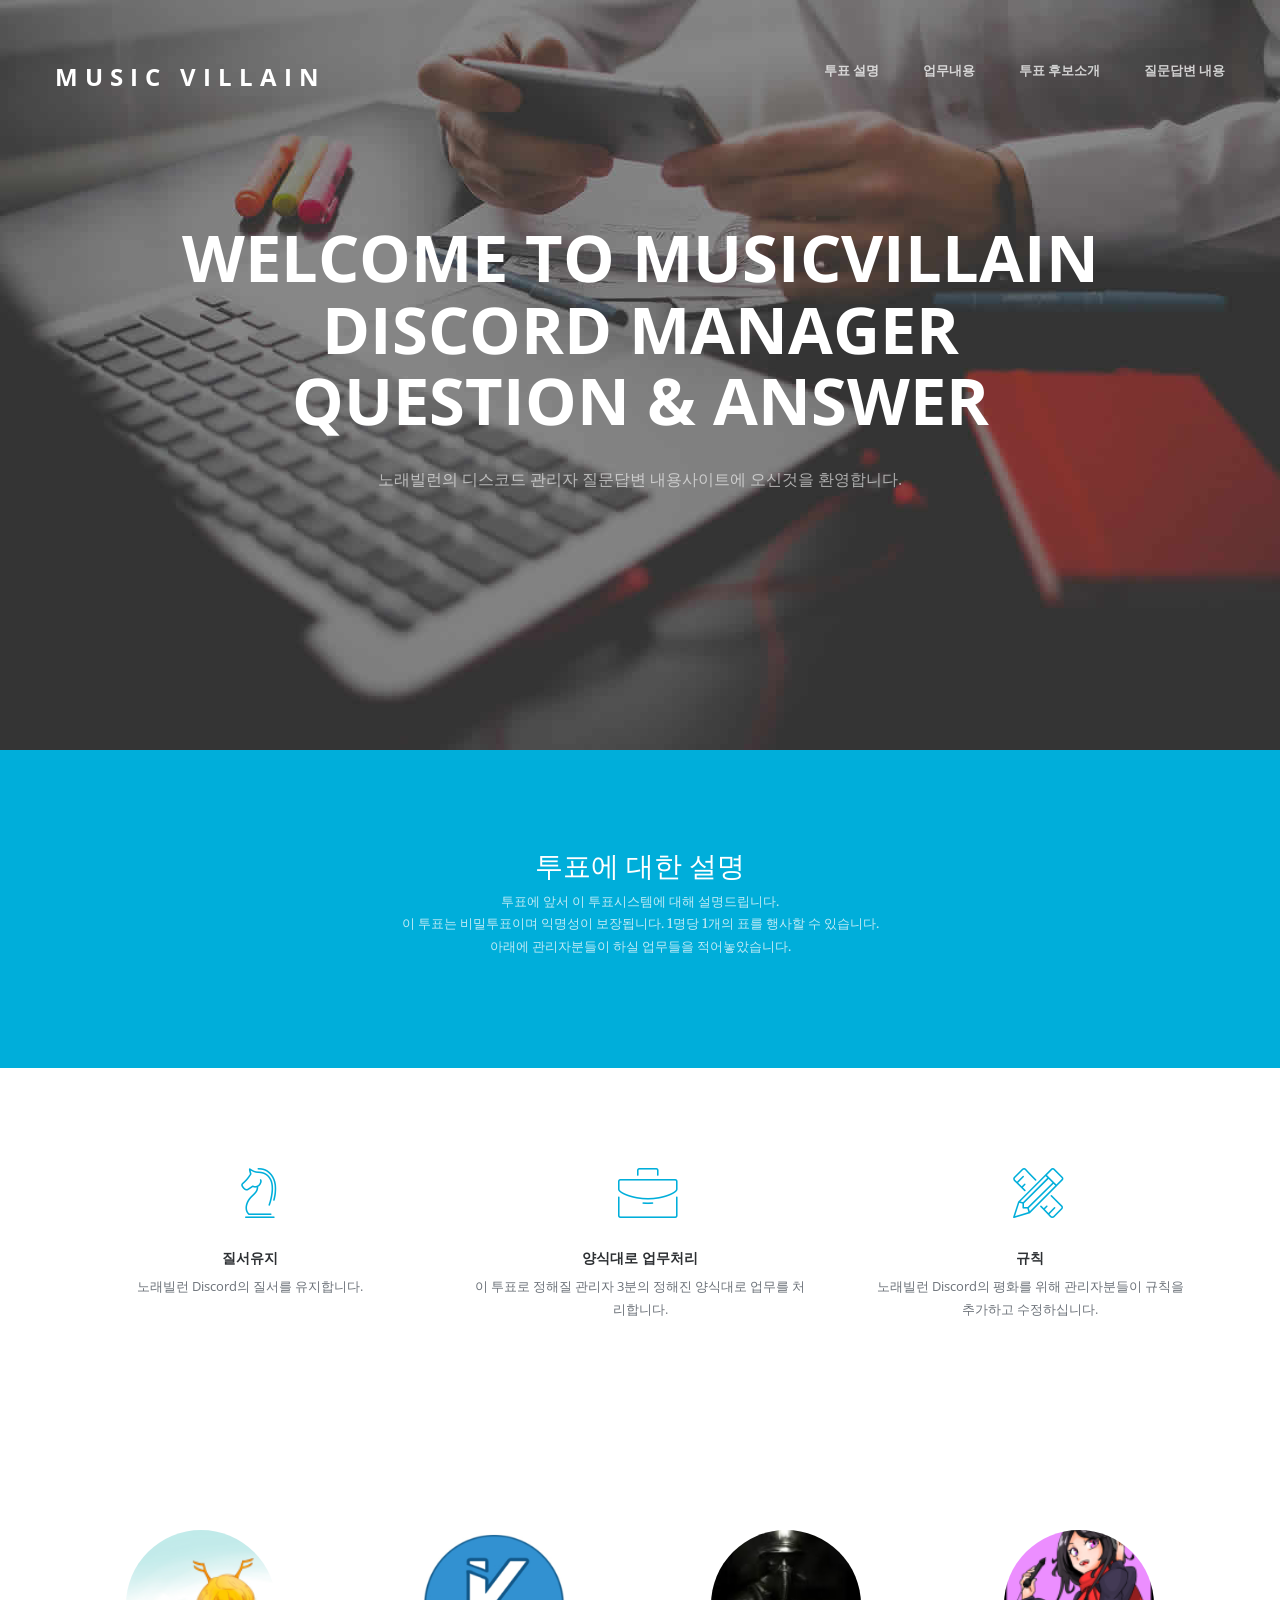
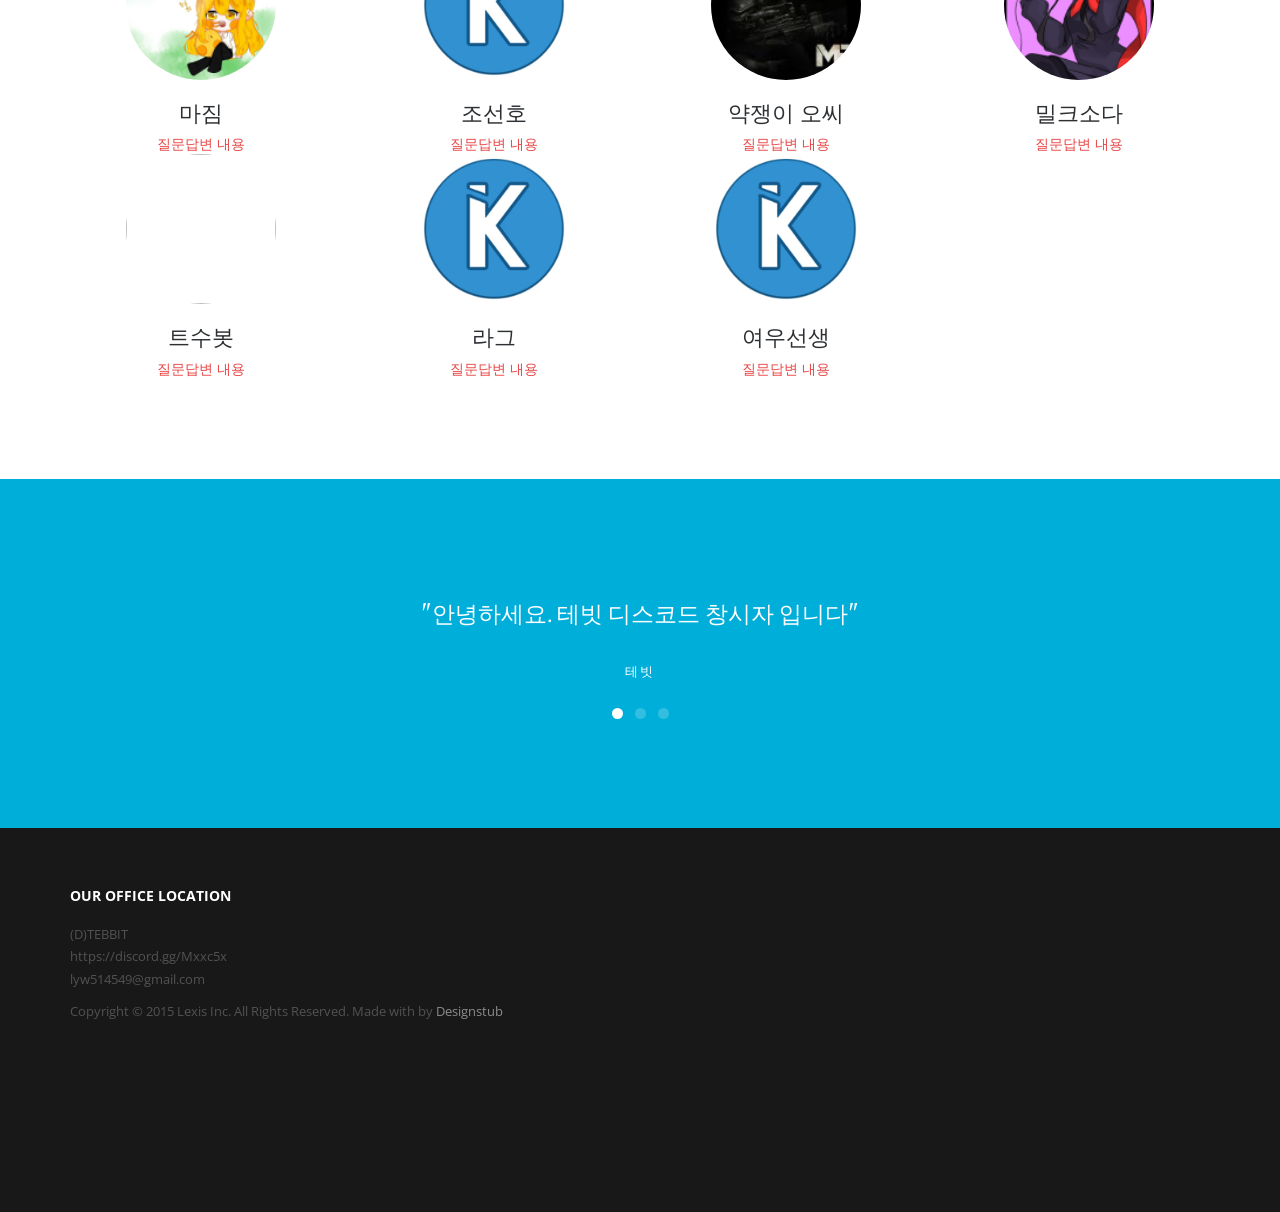
==== index.html @ 4cbcfd83 "release1" ====
<!doctype html>
<!--[if lt IE 7]>      <html class="no-js lt-ie9 lt-ie8 lt-ie7" lang=""> <![endif]-->
<!--[if IE 7]>         <html class="no-js lt-ie9 lt-ie8" lang=""> <![endif]-->
<!--[if IE 8]>         <html class="no-js lt-ie9" lang=""> <![endif]-->
<!--[if gt IE 8]><!-->
<html class="no-js" lang="">
<!--<![endif]-->

<head>
<meta charset="utf-8">
<meta name="description" content="">
<meta name="viewport" content="width=device-width, initial-scale=1">
<title>노래빌런 Discord 관리자 질문답변내용</title>
<link rel="stylesheet" href="css/bootstrap.min.css">
<link rel="stylesheet" href="css/flexslider.css">
<link rel="stylesheet" href="css/jquery.fancybox.css">
<link rel="stylesheet" href="css/main.css">
<link rel="stylesheet" href="css/responsive.css">
<link rel="stylesheet" href="css/font-icon.css">
<link rel="stylesheet" href="css/animate.min.css">
<link rel="stylesheet" href="https://maxcdn.bootstrapcdn.com/font-awesome/4.4.0/css/font-awesome.min.css">
</head>

<body>
<!-- header section -->
<section class="banner" role="banner">
  <header id="header">
    <div class="header-content clearfix"> <a class="logo" href="index.html">Music Villain</a>
      <nav class="navigation" role="navigation">
        <ul class="primary-nav">
          <li><a href="#intro">투표 설명</a></li>
          <li><a href="#services">업무내용</a></li>
          <li><a href="#teams">투표 후보소개</a></li>
          <li><a href="#testimonials">질문답변 내용</a></li>
        </ul>
      </nav>
      <a href="#" class="nav-toggle">Menu<span></span></a> </div>
  </header>
  <!-- banner text -->
  <div class="container">
    <div class="col-md-10 col-md-offset-1">
      <div class="banner-text text-center">
        <h1>Welcome to MusicVillain Discord Manager <br/>Question & Answer</h1>
        <p>노래빌런의 디스코드 관리자 질문답변 내용사이트에 오신것을 환영합니다.</p>
      
      <!-- banner text --> 
    </div>
  </div>
</section>
<!-- header section --> 
<!-- intro section -->
<section id="intro" class="section intro">
  <div class="container">
    <div class="col-md-8 col-md-offset-2 text-center">
      <h3>투표에 대한 설명</h3>
      <p>투표에 앞서 이 투표시스템에 대해 설명드립니다.<br/>이 투표는 비밀투표이며 익명성이 보장됩니다. 1명당 1개의 표를 행사할 수 있습니다.<br/>아래에 관리자분들이 하실 업무들을 적어놓았습니다.</p>
    </div>
  </div>
</section>
<!-- intro section --> 
<!-- services section -->
<section id="services" class="services service-section">
  <div class="container">
    <div class="row">
      <div class="col-md-4 col-sm-6 services text-center"> <span class="icon icon-strategy"></span>
        <div class="services-content">
          <h5>질서유지</h5>
          <p>노래빌런 Discord의 질서를 유지합니다.</p>
        </div>
      </div>
      <div class="col-md-4 col-sm-6 services text-center"> <span class="icon icon-briefcase"></span>
        <div class="services-content">
          <h5>양식대로 업무처리</h5>
          <p>이 투표로 정해질 관리자 3분의 정해진 양식대로 업무를 처리합니다.</p>
        </div>
      </div>
      <div class="col-md-4 col-sm-6 services text-center"> <span class="icon icon-tools"></span>
        <div class="services-content">
          <h5>규칙</h5>
          <p>노래빌런 Discord의 평화를 위해 관리자분들이 규칙을<br/>추가하고 수정하십니다.</p>
        </div>
      </div>
      
      </div>
    </div>
  </div>
</section>
<!-- services section --> 

        <!-- overlay --> 
        </a> </div>
    </div>
  </div>
</section>
<!-- work section --> 
<!-- our team section -->
<section id="teams" class="section teams">
  <div class="container">
    <div class="row">
      <div class="col-md-3 col-sm-6">
        <div class="person"><img src="images/01.png" alt="" class="img-responsive">
          <div class="person-content">
            <h4>마짐</h4>
            <a href="secondpage/1.html" title="질문답변내용">질문답변 내용</a>         
          </div>
          
        </div>
      </div>
      <div class="col-md-3 col-sm-6">
        <div class="person"> <img src="images/02.PNG" alt="" class="img-responsive">
          <div class="person-content">
            <h4>조선호</h4>
            <a href="secondpage/2.html" title="질문답변내용">질문답변 내용</a>       
          </div>
        
        </div>
      </div>
      <div class="col-md-3 col-sm-6">
        <div class="person"> <img src="images/03.png" alt="" class="img-responsive">
          <div class="person-content">
            <h4>약쟁이 오씨</h4>
            <a href="secondpage/3.html" title="질문답변내용">질문답변 내용</a>       
            
          </div>
          
        </div>
      </div>
      <div class="col-md-3 col-sm-6">
        <div class="person"> <img src="images/04.png" alt="" class="img-responsive">
          <div class="person-content">
            <h4>밀크소다</h4>
            <a href="secondpage/4.html" title="질문답변내용">질문답변 내용</a>       
            
          </div>
         
        </div>
      </div>
      <div class="col-md-3 col-sm-6">
        <div class="person"> <img src="images/05.png" alt="" class="img-responsive">
          <div class="person-content">
            <h4>트수봇</h4>
            <a href="secondpage/5.html" title="질문답변내용">질문답변 내용</a>       
      
            
          </div>
          
        </div>


      </div>
      <div class="col-md-3 col-sm-6">
        <div class="person"> <img src="images/02.PNG" alt="" class="img-responsive">
          <div class="person-content">
            <h4>라그</h4>
            <a href="secondpage/6.html" title="질문답변내용">질문답변 내용</a>       
          </div>
        
        </div>
      </div>
      <div class="col-md-3 col-sm-6">
        <div class="person"> <img src="images/02.PNG" alt="" class="img-responsive">
          <div class="person-content">
            <h4>여우선생</h4>
            <a href="secondpage/7.html" title="질문답변내용">질문답변 내용</a>       
          </div>
        
        </div>
      </div>
    </div>
  </div>
</section>
<!-- our team section --> 
<!-- Testimonials section -->
<section id="testimonials" class="section testimonials no-padding">
  <div class="container-fluid">
    <div class="row no-gutter">
      <div class="flexslider">
        <ul class="slides">
          <li>
            <div class="col-md-12">
              <blockquote>
                <h1>"안녕하세요. 테빗 디스코드 창시자 입니다" </h1>
                <p>테빗</p>
              </blockquote>
            </div>
          </li>
          <li>
            <div class="col-md-12">
              <blockquote>
                <h1>"테빗 트스코드에 또라이 중딩 개발자이면서 매니저 입니다. " </h1>
                <p>김경택</p>
              </blockquote>
            </div>
          </li>
          <li>
            
          </li>
        </ul>
      </div>
    </div>
  </div>
</section>
<!-- Testimonials section --> 



<!-- Footer section -->
<footer class="footer">
  <div class="footer-top section">
    <div class="container">
      <div class="row">
        <div class="footer-col col-md-6">
          <h5>Our Office Location</h5>
          <p>
            (D)TEBBIT<br>
            https://discord.gg/Mxxc5x<br>
            
            lyw514549@gmail.com</p>
          <p>Copyright © 2015 Lexis Inc. All Rights Reserved. Made with by <a href="http://www.designstub.com/">Designstub</a></p>
        </div>
        
        
      </div>
    </div>
  </div>
  <!-- footer top --> 
  
</footer>
<!-- Footer section --> 
<!-- JS FILES --> 
<script src="https://ajax.googleapis.com/ajax/libs/jquery/1.11.3/jquery.min.js"></script> 
<script src="js/bootstrap.min.js"></script> 
<script src="js/jquery.flexslider-min.js"></script> 
<script src="js/jquery.fancybox.pack.js"></script> 
<script src="js/retina.min.js"></script> 
<script src="js/modernizr.js"></script> 
<script src="js/main.js"></script> 
<script type="text/javascript" src="js/jquery.contact.js"></script>
</body>
</html>
---- css/main.css ----
/* ------------------------------------------------------------------------------
	Template Name: Minifolio
	Author: Designstub
	Author URI: http://www.designstub.com
	License: GNU General Public License version 3.0
	License URI: http://www.gnu.org/licenses/gpl-3.0.html
	Version: 1.0

/* ------------------------------------------------------------------------------
	Typography
-------------------------------------------------------------------------------*/

@import url(http://fonts.googleapis.com/css?family=Open%20Sans:300,400,500,600,700);
@import url(http://fonts.googleapis.com/css?family=Merriweather:300,400,500,600,700);
p {
	font-size: 13px;
	line-height: 22.4px;
	color: #6c7279;
}
h1 {
	font-size: 65px;
	color: #2d3033;
}
h2 {
	font-size: 40px;
	color: #2d3033;
}
h3 {
	font-size: 28px;
	color: #2d3033;
	font-weight: 300;
}
h4 {
	font-size: 22px;
	color: #2d3033;
	font-weight: 400;
}
h5 {
	font-size: 14px;
	color: #2d3033;
	text-transform: uppercase;
	font-weight: 700;
}
.btn {
	background-color: #3bc492;
	color: #fff;
	font-size: 13px;
	font-weight: 600;
	border: 0;
	-moz-border-radius: 2px;
	-webkit-border-radius: 2px;
	border-radius: 2px;
	display: inline-block;
	text-transform: uppercase;
}
.btn:hover, .btn:focus {
	background-color: #3d3d3d;
	color: #fff;
}
.btn-large {
	padding: 15px 40px;
}
/* ------------------------------------------------------------------------------
	Global Styles
-------------------------------------------------------------------------------*/
a {
	color: #e84545;
}
a:hover, a:focus {
	text-decoration: none;
	-moz-transition: background-color, color, 0.3s;
	-o-transition: background-color, color, 0.3s;
	-webkit-transition: background-color, color, 0.3s;
	transition: background-color, color, 0.3s;
}
body {
	font-family: "Open Sans", Arial, sans-serif;
	font-weight: 400;
	color: #6c7279;
}
ul, ol {
	margin: 0;
	padding: 0;
}
ul li {
	list-style: none;
}
.section {
	padding: 100px 0;
}
.no-padding {
	padding: 0;
}
.no-gutter [class*=col-] {
	padding-right: 0;
	padding-left: 0;
}
.space {
	margin-top: 60px;
}
/* ------------------------------------------------------------------------------
	Header
-------------------------------------------------------------------------------*/
#header {
	position: fixed;
	width: 100%;
	z-index: 999;
}
#header .header-content {
	margin: 0 auto;
	max-width: 1170px;
	padding: 60px 0;
	width: 100%;
	-moz-transition: padding 0.3s;
	-o-transition: padding 0.3s;
	-webkit-transition: padding 0.3s;
	transition: padding 0.3s;
}
#header .logo {
	float: left;
	font-size:24px;
	font-weight:700;
	color:#fff;
	text-decoration:none;
	text-transform:uppercase;
	letter-spacing:7px;
}
#header.fixed {
	background-color: #fff;
}
#header.fixed a {
	color: #000;
}
#header.fixed .header-content {
	border-bottom: 0;
	padding: 25px 0;
}
#header.fixed .nav-toggle {
	top: 18px;
	color: #000;
}
.navigation.open {
	opacity: 0.9;
	visibility: visible;
	-moz-transition: opacity 0.5s;
	-o-transition: opacity 0.5s;
	-webkit-transition: opacity 0.5s;
	transition: opacity 0.5s;
}
.navigation {
	float: right;
}
.navigation li {
	display: inline-block;
}
.navigation a {
	color: rgba(255, 255, 255, 0.75);
	font-size: 13px;
	font-weight: 700;
	margin-left: 40px;
	text-transform: uppercase;
}
.navigation a:hover, .navigation a.active {
	color: #fff;
}
.nav-toggle {
	display: none;
	height: 44px;
	overflow: hidden;
	position: fixed;
	right: 5%;
	text-indent: 100%;
	top: 32px;
	white-space: nowrap;
	width: 44px;
	z-index: 99999;
	-moz-transition: all 0.3s;
	-o-transition: all 0.3s;
	-webkit-transition: all 0.3s;
	transition: all 0.3s;
}
.nav-toggle:before, .nav-toggle:after {
	border-radius: 50%;
	content: "";
	height: 100%;
	left: 0;
	position: absolute;
	top: 0;
	width: 100%;
	-moz-transform: translateZ(0);
	-ms-transform: translateZ(0);
	-webkit-transform: translateZ(0);
	transform: translateZ(0);
	-moz-backface-visibility: hidden;
	-webkit-backface-visibility: hidden;
	backface-visibility: hidden;
	-moz-transition-property: -moz-transform;
	-o-transition-property: -o-transform;
	-webkit-transition-property: -webkit-transform;
	transition-property: transform;
}
.nav-toggle:before {
	background-color: #e84545;
	-moz-transform: scale(1);
	-ms-transform: scale(1);
	-webkit-transform: scale(1);
	transform: scale(1);
	-moz-transition-duration: 0.3s;
	-o-transition-duration: 0.3s;
	-webkit-transition-duration: 0.3s;
	transition-duration: 0.3s;
}
.nav-toggle:after {
	background-color: #e84545;
	-moz-transform: scale(0);
	-ms-transform: scale(0);
	-webkit-transform: scale(0);
	transform: scale(0);
	-moz-transition-duration: 0s;
	-o-transition-duration: 0s;
	-webkit-transition-duration: 0s;
	transition-duration: 0s;
}
.nav-toggle span {
	background-color: #fff;
	bottom: auto;
	display: inline-block;
	height: 3px;
	left: 50%;
	position: absolute;
	right: auto;
	top: 50%;
	width: 18px;
	z-index: 10;
	-moz-transform: translateX(-50%) translateY(-50%);
	-ms-transform: translateX(-50%) translateY(-50%);
	-webkit-transform: translateX(-50%) translateY(-50%);
	transform: translateX(-50%) translateY(-50%);
}
.nav-toggle span:before, .nav-toggle span:after {
	background-color: #fff;
	content: "";
	height: 100%;
	position: absolute;
	right: 0;
	top: 0;
	width: 100%;
	-moz-transform: translateZ(0);
	-ms-transform: translateZ(0);
	-webkit-transform: translateZ(0);
	transform: translateZ(0);
	-moz-backface-visibility: hidden;
	-webkit-backface-visibility: hidden;
	backface-visibility: hidden;
	-moz-transition: -moz-transform 0.3s;
	-o-transition: -o-transform 0.3s;
	-webkit-transition: -webkit-transform 0.3s;
	transition: transform 0.3s;
}
.nav-toggle span:before {
	-moz-transform: translateY(-6px) rotate(0deg);
	-ms-transform: translateY(-6px) rotate(0deg);
	-webkit-transform: translateY(-6px) rotate(0deg);
	transform: translateY(-6px) rotate(0deg);
}
.nav-toggle span:after {
	-moz-transform: translateY(6px) rotate(0deg);
	-ms-transform: translateY(6px) rotate(0deg);
	-webkit-transform: translateY(6px) rotate(0deg);
	transform: translateY(6px) rotate(0deg);
}
.nav-toggle.close-nav:before {
	-moz-transform: scale(0);
	-ms-transform: scale(0);
	-webkit-transform: scale(0);
	transform: scale(0);
}
.nav-toggle.close-nav:after {
	-moz-transform: scale(1);
	-ms-transform: scale(1);
	-webkit-transform: scale(1);
	transform: scale(1);
}
.nav-toggle.close-nav span {
	background-color: rgba(255, 255, 255, 0);
}
.nav-toggle.close-nav span:before, .nav-toggle.close-nav span:after {
	background-color: #fff;
}
.nav-toggle.close-nav span:before {
	-moz-transform: translateY(0) rotate(45deg);
	-ms-transform: translateY(0) rotate(45deg);
	-webkit-transform: translateY(0) rotate(45deg);
	transform: translateY(0) rotate(45deg);
}
.nav-toggle.close-nav span:after {
	-moz-transform: translateY(0) rotate(-45deg);
	-ms-transform: translateY(0) rotate(-45deg);
	-webkit-transform: translateY(0) rotate(-45deg);
	transform: translateY(0) rotate(-45deg);
}
/* ------------------------------------------------------------------------------
	Banner
-------------------------------------------------------------------------------*/

.banner {
	background-image: url(../images/banner.jpg);
	background-position: center top;
	background-repeat: no-repeat;
	-moz-background-size: cover;
	-o-background-size: cover;
	-webkit-background-size: cover;
	background-size: cover;
	min-height: 750px;
}
.banner-text {
	padding-top: 22%;
}
.banner-text h1 {
	color: #fff;
	font-family: "Open Sans", Arial, sans-serif;
	font-size: 65px;
	font-weight: 700;
	text-transform: uppercase;
}
.banner-text p {
	color: rgba(255, 255, 255, 0.60);
	font-size: 16px;
	font-weight: 400;
	line-height: 24px;
	margin-top: 30px;
	margin-bottom: 80px;
}
/* ==========================================================================
	$intro
========================================================================== */
.intro {
	background-color: #00aeda;
}
.intro h3 {
	color: #fff;
	margin-top: 0;
}
.intro p {
	font-family: "Merriweather", Arial, sans-serif;
	color: rgba(255, 255, 255, 0.75);
	font-weight: 400;
}
/* ------------------------------------------------------------------------------
	 Serives
-------------------------------------------------------------------------------*/
.service-section {
	padding-top: 100px;
}
.services {
	margin-bottom: 50px;
}
.services-content {
	padding: 0 15px;
	margin-top: 30px;
}
.services .icon {
	color: #00aeda;
	font-size: 50px;
	padding-left: 15px;
}
/* ------------------------------------------------------------------------------
	 Works
-------------------------------------------------------------------------------*/
.work {
	-moz-box-shadow: 0 0 0 1px #fff;
	-webkit-box-shadow: 0 0 0 1px #fff;
	box-shadow: 0 0 0 1px #fff;
	overflow: hidden;
	position: relative;
}
.work img {
	width: 100%;
	height: 100%;
}
.work .overlay {
	background: rgba(0, 174, 218, 0.9);
	height: 100%;
	left: 0;
	opacity: 0;
	position: absolute;
	top: 0;
	width: 100%;
	-moz-transition: opacity, 0.3s;
	-o-transition: opacity, 0.3s;
	-webkit-transition: opacity, 0.3s;
	transition: opacity, 0.3s;
}
.work .overlay-caption {
	position: absolute;
	text-align: center;
	top: 50%;
	width: 100%;
	-moz-transform: translateY(-50%);
	-ms-transform: translateY(-50%);
	-webkit-transform: translateY(-50%);
	transform: translateY(-50%);
}
.work h5, .work p, .work img {
	-moz-transition: all, 0.5s;
	-o-transition: all, 0.5s;
	-webkit-transition: all, 0.5s;
	transition: all, 0.5s;
}
.work h5, .work p {
	color: #fff;
	margin: 0;
	opacity: 0;
}
.work span {
	font-size: 45px;
}
.work h5 {
	margin-bottom: 5px;
	-moz-transform: translate3d(0, -200%, 0);
	-ms-transform: translate3d(0, -200%, 0);
	-webkit-transform: translate3d(0, -200%, 0);
	transform: translate3d(0, -200%, 0);
}
.work p {
	-moz-transform: translate3d(0, 200%, 0);
	-ms-transform: translate3d(0, 200%, 0);
	-webkit-transform: translate3d(0, 200%, 0);
	transform: translate3d(0, 200%, 0);
}
.work-box:hover img {
	-moz-transform: scale(1.2);
	-ms-transform: scale(1.2);
	-webkit-transform: scale(1.2);
	transform: scale(1.2);
}
.work-box:hover .overlay {
	opacity: 1;
}
.work-box:hover .overlay h5, .work-box:hover .overlay p {
	opacity: 1;
	-moz-transform: translate3d(0, 0, 0);
	-ms-transform: translate3d(0, 0, 0);
	-webkit-transform: translate3d(0, 0, 0);
	transform: translate3d(0, 0, 0);
}
/* ------------------------------------------------------------------------------
	 Teams
-------------------------------------------------------------------------------*/
.person {
	max-width: 270px;
	text-align: center;
}
.person img {
	width: 150px;
	height: 150px;
	border-radius: 50%;
	margin: auto;
}
.person-content {
	margin-top: 20px;
}
.person h4 {
	font-weight: 400;
}
.person h5 {
	color: #00aeda;
	font-size: 13px;
	font-weight: 400;
	margin-bottom: 20px;
}
.social-icons, .footer .footer-share {
	margin-top: 30px;
}
.social-icons li, .footer .footer-share li {
	display: inline-block;
	float: none;
}
.social-icons a, .footer .footer-share a {
	border: 1px solid #e8ecee;
	-moz-border-radius: 50%;
	-webkit-border-radius: 50%;
	border-radius: 50%;
	color: #c6cacc;
	display: block;
	font-size: 14px;
	height: 32px;
	line-height: 32px;
	margin-right: 5px;
	text-align: center;
	width: 32px;
}
.social-icons a:hover {
	background-color: #00aeda;
	border-color: #01a9d4;
	color: #fff;
}
/* ------------------------------------------------------------------------------
	 Testimonials
-------------------------------------------------------------------------------*/
.testimonials {
	background-color: #00aeda;
	position: relative;
	text-align: center;
}
.testimonials blockquote {
	border: 0;
	margin: 0;
	padding: 100px 15%;
}
.testimonials h1 {
	color: #fff;
	font: 23px "Merriweather";
	font-weight: 300;
}
.testimonials p {
	color: #fff;
	display: block;
	font-size: 13px;
	font-style: normal;
	letter-spacing: 2px;
	font-weight: 400;
	margin-top: 30px;
	text-transform: uppercase;
}
.flex-control-nav {
	margin-top: 2%;
	bottom: none!important;
	position: relative!important;
	right: 0;
	text-align: center;
	width: 100%!important;
	z-index: 100;
}
/* ------------------------------------------------------------------------------
	Contact form
-------------------------------------------------------------------------------*/
.conForm {
	text-align: center;
}
.conForm h5 {
	font-size: 30px;
}
.conForm p {
	text-align: center;
	margin: 7%;
}
.conForm input {
	color: #797979;
	padding: 15px 30px;
	border: none;
	margin-right: 3%;
	margin-bottom: 30px;
	outline: none;
	font-style: normal;
	border-bottom: #e0e0e0 1px solid;
	font-size: 15px;
}
.conForm input.noMarr {
	margin-right: 0px;
}
.conForm textarea {
	color: #797979;
	padding: 15px 30px;
	margin-bottom: 18px;
	outline: none;
	height: 150px;
	font-style: normal;
	resize: none;
	font-size: 15px;
	border: none;
	border-bottom: #e0e0e0 1px solid;
}
.conForm .submitBnt {
	background: #3bc492;
	color: #fff;
	margin-top: 30px;
padding:15px 30px 15px 30px;
	font-size: 13px;
	font-weight: 600;
	letter-spacing: 5px;
	border: 0;
	-moz-border-radius: 2px;
	-webkit-border-radius: 2px;
	border-radius: 2px;
	display: inline-block;
	text-transform: uppercase;
}
.conForm .submitBnt:hover {
	background: #3d3d3d;
	color: #fff;
}
#success_page{
	color: #00bdbd;
	font-weight: 500;
}
.error_message{
	color: #ff675f;
	padding-bottom: 15px;
	font-weight: 500;
}
#success_page h3{
	font-size:17px;
	color:#5ed07b;
	font-weight: 700;
}

/* ------------------------------------------------------------------------------
	 Footer
-------------------------------------------------------------------------------*/
.footer {
	text-align: left;
}
.footer-top {
	background-color: #181818;
	padding-top: 50px;
}
.footer-bottom {
	background-color: #313454;
	padding: 20px 0;
}
.footer .footer-col {
	margin-bottom: 80px;
}
.footer h5 {
	color: #fff;
}
.footer h5 {
	margin-bottom: 20px;
}
.footer p {
	color: rgba(255, 255, 255, 0.25);
}
.footer a {
	color: rgba(255, 255, 255, 0.50);
}
.footer a:hover {
	color: #e84545;
}
.footer .footer-share {
	margin-top: 0;
}
.footer .footer-share li {
	display: inline-block;
	float: none;
}
.footer .footer-share a {
	border: none;
	font-size: 21px;
	color: rgba(255, 255, 255, 0.25);
}
.footer .fa-heart {
	color: #e84545;
	font-size: 11px;
	margin: 0 2px;
}
---- css/responsive.css ----
@media screen and (max-width: 1024px) {
 #header .header-content {
 width: 90%;
 padding: 40px 0;
}
 #header.fixed a {
 color: #000;
}
 .nav-toggle {
 display: block;
}
 .navigation {
 position: fixed;
 background-color: #000;
 width: 100%;
 height: 100%;
 top: 0;
 left: 0;
 z-index: 99999;
 visibility: hidden;
 opacity: 0;
 -webkit-transition: opacity 0.5s, visibility 0s 0.5s;
 transition: opacity 0.5s, visibility 0s 0.5s;
}
 .navigation .primary-nav {
 position: relative;
 top: 45%;
 -moz-transform: translateY(-45%);
 -ms-transform: translateY(-45%);
 -webkit-transform: translateY(-45%);
 transform: translateY(-45%);
}
 .navigation li {
 display: block;
 margin-bottom: 20px;
}
 .navigation a {
 display: block;
 font-size: 25px;
 margin: 0;
 text-align: center;
}
 .person {
 margin: 0 auto 50px;
}
 .person-content {
 text-align: center;
}
 .person .social-icons li {
 display: inline-block;
 float: none;
 margin-bottom: 5px;
}
 .testimonials blockquote {
 padding: 20px 5% 0;
}
 .testimonials p {
 font-size: 12px;
}
 .flex-control-nav {
 bottom: 20px;
}
}
@media screen and (max-width: 768px) {
 .banner-text {
 padding-top: 30%;
}
 .banner-text h1 {
 font-size: 42px;
}
 .banner-text p {
 font-size: 18px;
}
 .flexslider {
 padding-bottom: 80px;
}
 .flex-control-nav {
 width: 100%;
}
 .footer .footer-col {
 margin-bottom: 50px;
}
}
@media screen and (max-width: 640px) {
 .banner-text {
 padding-top: 35%;
}
 .testimonials p {
 font-size: 12px;
}
@media screen and (max-width: 480px) {
 .banner-text {
 padding-top: 45%;
}
 .banner-text h1 {
 font-size: 32px;
}
 .testimonials p {
 font-size: 12px;
}
@media screen and (max-width: 320px) {
 .banner-text {
 padding-top: 55%;
}
 .testimonials blockquote {
 padding: 20px 5% 0;
}
 .testimonials p {
 font-size: 12px;
}
}
---- css/font-icon.css ----
/* ==========================================================================
	Font Icon (http://www.elegantthemes.com/blog/freebie-of-the-week/free-line-style-icons)
========================================================================== */
@font-face {
  font-family: "elegant-theme-line";
  src: url('../fonts/elegant-theme-line.ttf?1439850014') format('truetype'), url('../fonts/elegant-theme-line.eot?1439850014') format('embedded-opentype'), url('../fonts/elegant-theme-line.svg?1439850014') format('svg'), url('../fonts/elegant-theme-line.woff?1439850014') format('woff'); }
.icon {
  font-family: 'elegant-theme-line';
  speak: none;
  font-style: normal;
  font-weight: normal;
  font-variant: normal;
  text-transform: none;
  line-height: 1;
  /* Better Font Rendering =========== */
  -webkit-font-smoothing: antialiased;
  -moz-osx-font-smoothing: grayscale; }

.icon-mobile:before {
  content: "\e000"; }

.icon-laptop:before {
  content: "\e001"; }

.icon-desktop:before {
  content: "\e002"; }

.icon-tablet:before {
  content: "\e003"; }

.icon-phone:before {
  content: "\e004"; }

.icon-document:before {
  content: "\e005"; }

.icon-documents:before {
  content: "\e006"; }

.icon-search:before {
  content: "\e007"; }

.icon-clipboard:before {
  content: "\e008"; }

.icon-newspaper:before {
  content: "\e009"; }

.icon-notebook:before {
  content: "\e00a"; }

.icon-book-open:before {
  content: "\e00b"; }

.icon-browser:before {
  content: "\e00c"; }

.icon-calendar:before {
  content: "\e00d"; }

.icon-presentation:before {
  content: "\e00e"; }

.icon-picture:before {
  content: "\e00f"; }

.icon-pictures:before {
  content: "\e010"; }

.icon-video:before {
  content: "\e011"; }

.icon-camera:before {
  content: "\e012"; }

.icon-printer:before {
  content: "\e013"; }

.icon-toolbox:before {
  content: "\e014"; }

.icon-briefcase:before {
  content: "\e015"; }

.icon-wallet:before {
  content: "\e016"; }

.icon-gift:before {
  content: "\e017"; }

.icon-bargraph:before {
  content: "\e018"; }

.icon-grid:before {
  content: "\e019"; }

.icon-expand:before {
  content: "\e01a"; }

.icon-focus:before {
  content: "\e01b"; }

.icon-edit:before {
  content: "\e01c"; }

.icon-adjustments:before {
  content: "\e01d"; }

.icon-ribbon:before {
  content: "\e01e"; }

.icon-hourglass:before {
  content: "\e01f"; }

.icon-lock:before {
  content: "\e020"; }

.icon-megaphone:before {
  content: "\e021"; }

.icon-shield:before {
  content: "\e022"; }

.icon-trophy:before {
  content: "\e023"; }

.icon-flag:before {
  content: "\e024"; }

.icon-map:before {
  content: "\e025"; }

.icon-puzzle:before {
  content: "\e026"; }

.icon-basket:before {
  content: "\e027"; }

.icon-envelope:before {
  content: "\e028"; }

.icon-streetsign:before {
  content: "\e029"; }

.icon-telescope:before {
  content: "\e02a"; }

.icon-gears:before {
  content: "\e02b"; }

.icon-key:before {
  content: "\e02c"; }

.icon-paperclip:before {
  content: "\e02d"; }

.icon-attachment:before {
  content: "\e02e"; }

.icon-pricetags:before {
  content: "\e02f"; }

.icon-lightbulb:before {
  content: "\e030"; }

.icon-layers:before {
  content: "\e031"; }

.icon-pencil:before {
  content: "\e032"; }

.icon-tools:before {
  content: "\e033"; }

.icon-tools-2:before {
  content: "\e034"; }

.icon-scissors:before {
  content: "\e035"; }

.icon-paintbrush:before {
  content: "\e036"; }

.icon-magnifying-glass:before {
  content: "\e037"; }

.icon-circle-compass:before {
  content: "\e038"; }

.icon-linegraph:before {
  content: "\e039"; }

.icon-mic:before {
  content: "\e03a"; }

.icon-strategy:before {
  content: "\e03b"; }

.icon-beaker:before {
  content: "\e03c"; }

.icon-caution:before {
  content: "\e03d"; }

.icon-recycle:before {
  content: "\e03e"; }

.icon-anchor:before {
  content: "\e03f"; }

.icon-profile-male:before {
  content: "\e040"; }


.icon-profile-female:before {
  content: "\e041"; }

.icon-bike:before {
  content: "\e042"; }

.icon-wine:before {
  content: "\e043"; }

.icon-hotairballoon:before {
  content: "\e044"; }

.icon-globe:before {
  content: "\e045"; }

.icon-genius:before {
  content: "\e046"; }

.icon-map-pin:before {
  content: "\e047"; }

.icon-dial:before {
  content: "\e048"; }

.icon-chat:before {
  content: "\e049"; }

.icon-heart:before {
  content: "\e04a"; }

.icon-cloud:before {
  content: "\e04b"; }

.icon-upload:before {
  content: "\e04c"; }

.icon-download:before {
  content: "\e04d"; }

.icon-target:before {
  content: "\e04e"; }

.icon-hazardous:before {
  content: "\e04f"; }

.icon-piechart:before {
  content: "\e050"; }

.icon-speedometer:before {
  content: "\e051"; }

.icon-global:before {
  content: "\e052"; }

.icon-compass:before {
  content: "\e053"; }

.icon-lifesaver:before {
  content: "\e054"; }

.icon-clock:before {
  content: "\e055"; }

.icon-aperture:before {
  content: "\e056"; }

.icon-quote:before {
  content: "\e057"; }

.icon-scope:before {
  content: "\e058"; }

.icon-alarmclock:before {
  content: "\e059"; }

.icon-refresh:before {
  content: "\e05a"; }

.icon-happy:before {
  content: "\e05b"; }

.icon-sad:before {
  content: "\e05c"; }

.icon-facebook:before {
  content: "\e05d"; }

.icon-twitter:before {
  content: "\e05e"; }

.icon-googleplus:before {
  content: "\e05f"; }

.icon-rss:before {
  content: "\e060"; }

.icon-tumblr:before {
  content: "\e061"; }

.icon-linkedin:before {
  content: "\e062"; }

.icon-dribbble:before {
  content: "\e063"; }
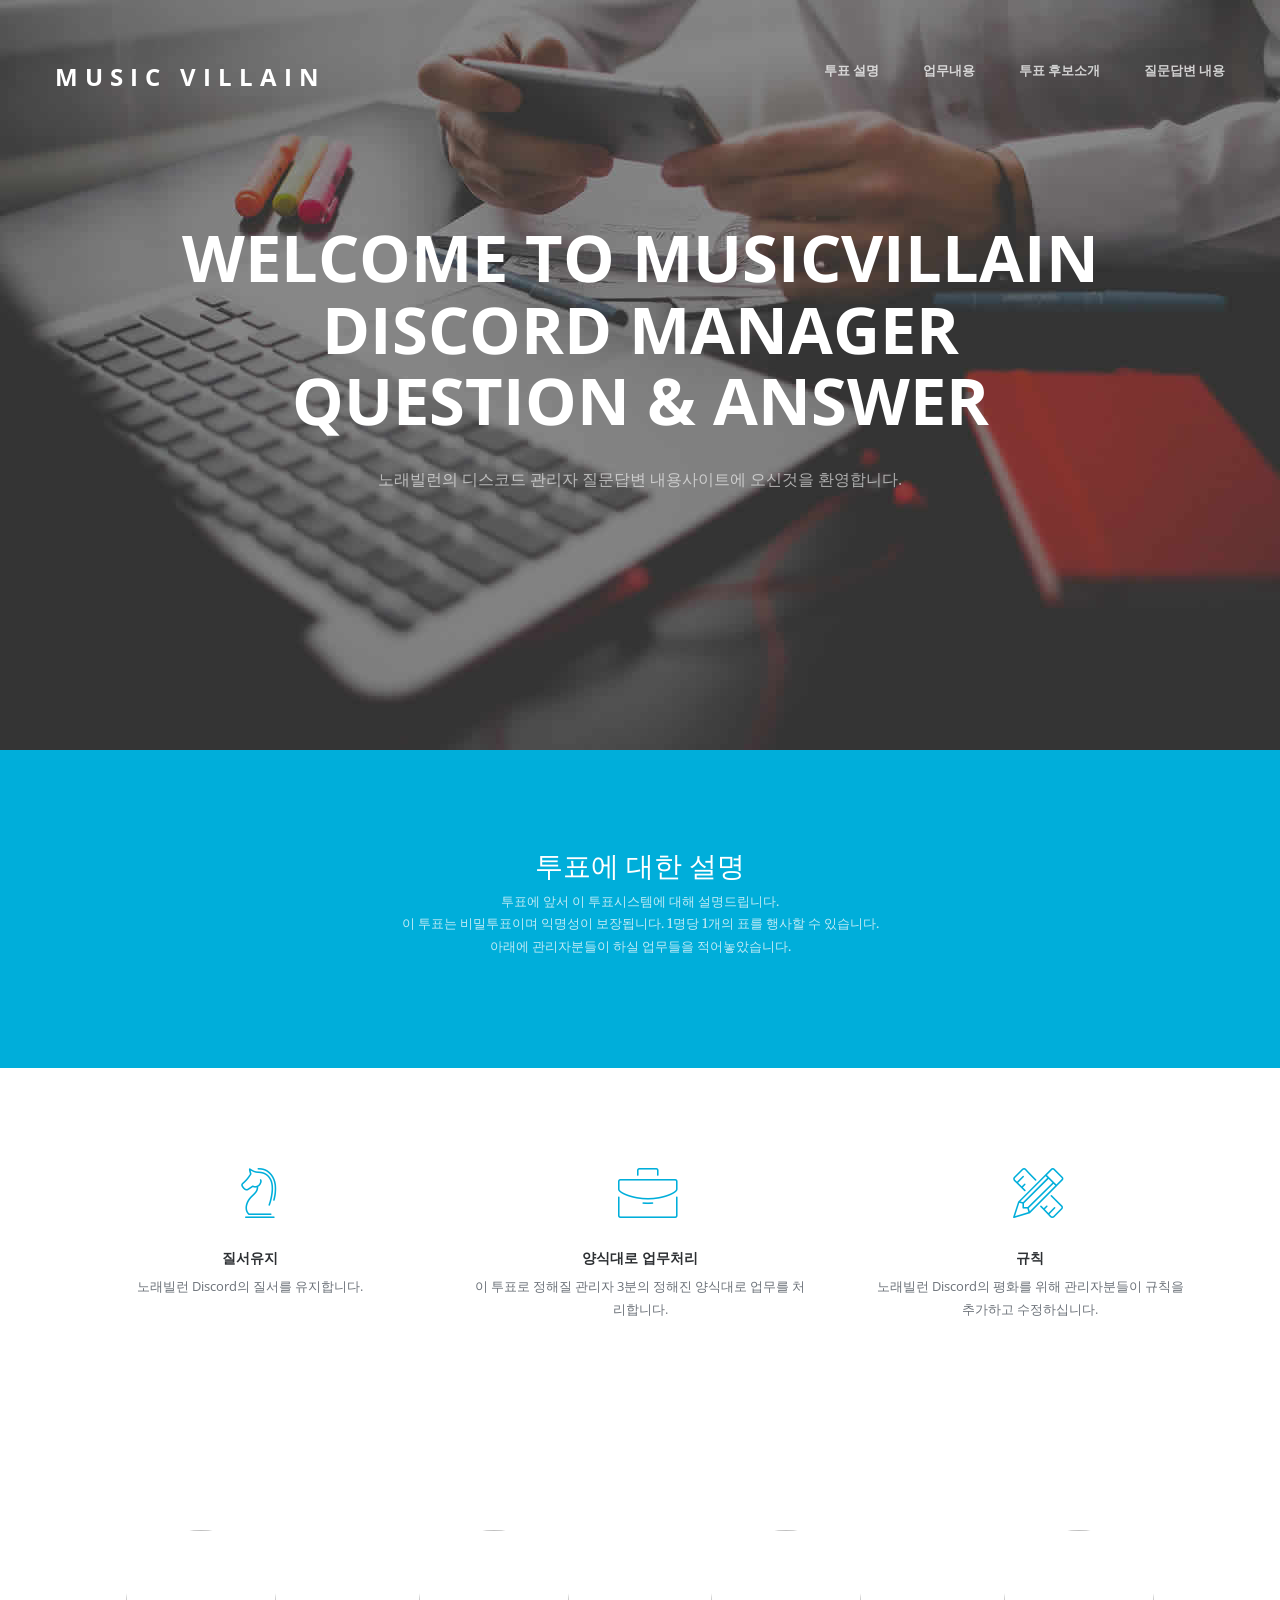
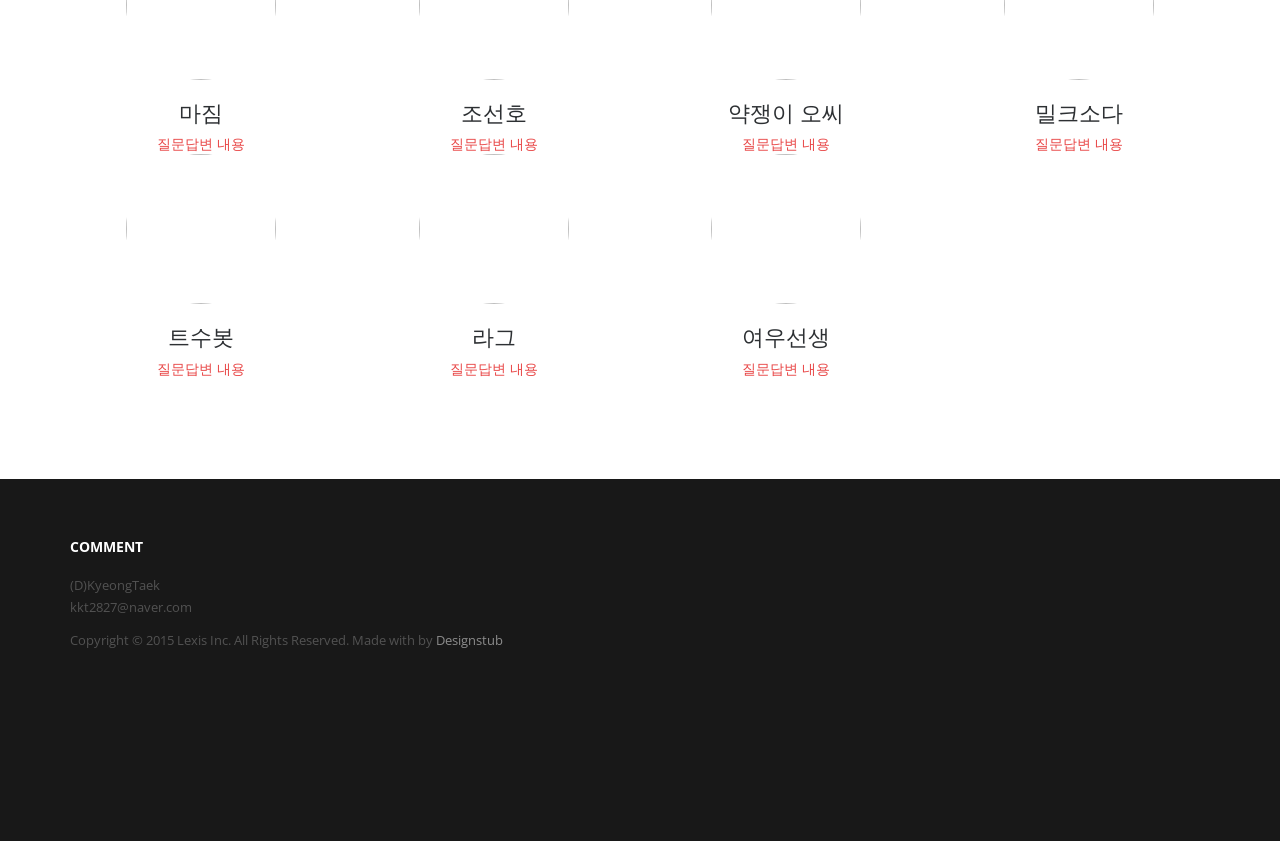
==== commit 1e4a0f49: "index update" ====
--- a/index.html
+++ b/index.html
@@ -98,7 +98,7 @@
   <div class="container">
     <div class="row">
       <div class="col-md-3 col-sm-6">
-        <div class="person"><img src="images/01.png" alt="" class="img-responsive">
+        <div class="person"><img src="https://cdn.discordapp.com/avatars/444483089255890986/7defffeaa46817078c4834fe0aba0049.png" alt="" class="img-responsive">
           <div class="person-content">
             <h4>마짐</h4>
             <a href="secondpage/1.html" title="질문답변내용">질문답변 내용</a>         
@@ -107,7 +107,7 @@
         </div>
       </div>
       <div class="col-md-3 col-sm-6">
-        <div class="person"> <img src="images/02.PNG" alt="" class="img-responsive">
+        <div class="person"> <img src="https://discordapp.com/assets/6debd47ed13483642cf09e832ed0bc1b.png" alt="" class="img-responsive">
           <div class="person-content">
             <h4>조선호</h4>
             <a href="secondpage/2.html" title="질문답변내용">질문답변 내용</a>       
@@ -116,7 +116,7 @@
         </div>
       </div>
       <div class="col-md-3 col-sm-6">
-        <div class="person"> <img src="images/03.png" alt="" class="img-responsive">
+        <div class="person"> <img src="https://cdn.discordapp.com/avatars/476412358101696536/4ddf57ca8fc08d1c02d477ddfb278a6c.png" alt="" class="img-responsive">
           <div class="person-content">
             <h4>약쟁이 오씨</h4>
             <a href="secondpage/3.html" title="질문답변내용">질문답변 내용</a>       
@@ -126,7 +126,7 @@
         </div>
       </div>
       <div class="col-md-3 col-sm-6">
-        <div class="person"> <img src="images/04.png" alt="" class="img-responsive">
+        <div class="person"> <img src="https://cdn.discordapp.com/avatars/385592160864436237/293cbbfc26baecbbe17f06e36985e903.png" alt="" class="img-responsive">
           <div class="person-content">
             <h4>밀크소다</h4>
             <a href="secondpage/4.html" title="질문답변내용">질문답변 내용</a>       
@@ -136,7 +136,7 @@
         </div>
       </div>
       <div class="col-md-3 col-sm-6">
-        <div class="person"> <img src="images/05.png" alt="" class="img-responsive">
+        <div class="person"> <img src="https://cdn.discordapp.com/avatars/366670903360356354/c576afc7d3155df17135d854a3d86a6c.png" alt="" class="img-responsive">
           <div class="person-content">
             <h4>트수봇</h4>
             <a href="secondpage/5.html" title="질문답변내용">질문답변 내용</a>       
@@ -149,7 +149,7 @@
 
       </div>
       <div class="col-md-3 col-sm-6">
-        <div class="person"> <img src="images/02.PNG" alt="" class="img-responsive">
+        <div class="person"> <img src="https://cdn.discordapp.com/avatars/365772330443603968/54e21d60fb8e6999ab57fef4cc692b67.png" alt="" class="img-responsive">
           <div class="person-content">
             <h4>라그</h4>
             <a href="secondpage/6.html" title="질문답변내용">질문답변 내용</a>       
@@ -158,7 +158,7 @@
         </div>
       </div>
       <div class="col-md-3 col-sm-6">
-        <div class="person"> <img src="images/02.PNG" alt="" class="img-responsive">
+        <div class="person"> <img src="https://cdn.discordapp.com/avatars/317327797783887883/41d209211568596652ea861015e640fe.png" alt="" class="img-responsive">
           <div class="person-content">
             <h4>여우선생</h4>
             <a href="secondpage/7.html" title="질문답변내용">질문답변 내용</a>       
@@ -169,38 +169,7 @@
     </div>
   </div>
 </section>
-<!-- our team section --> 
-<!-- Testimonials section -->
-<section id="testimonials" class="section testimonials no-padding">
-  <div class="container-fluid">
-    <div class="row no-gutter">
-      <div class="flexslider">
-        <ul class="slides">
-          <li>
-            <div class="col-md-12">
-              <blockquote>
-                <h1>"안녕하세요. 테빗 디스코드 창시자 입니다" </h1>
-                <p>테빗</p>
-              </blockquote>
-            </div>
-          </li>
-          <li>
-            <div class="col-md-12">
-              <blockquote>
-                <h1>"테빗 트스코드에 또라이 중딩 개발자이면서 매니저 입니다. " </h1>
-                <p>김경택</p>
-              </blockquote>
-            </div>
-          </li>
-          <li>
-            
-          </li>
-        </ul>
-      </div>
-    </div>
-  </div>
-</section>
-<!-- Testimonials section --> 
+
 
 
 
@@ -210,12 +179,10 @@
     <div class="container">
       <div class="row">
         <div class="footer-col col-md-6">
-          <h5>Our Office Location</h5>
+          <h5>Comment</h5>
           <p>
-            (D)TEBBIT<br>
-            https://discord.gg/Mxxc5x<br>
-            
-            lyw514549@gmail.com</p>
+            (D)KyeongTaek<br>            
+            kkt2827@naver.com</p>
           <p>Copyright © 2015 Lexis Inc. All Rights Reserved. Made with by <a href="http://www.designstub.com/">Designstub</a></p>
         </div>
         
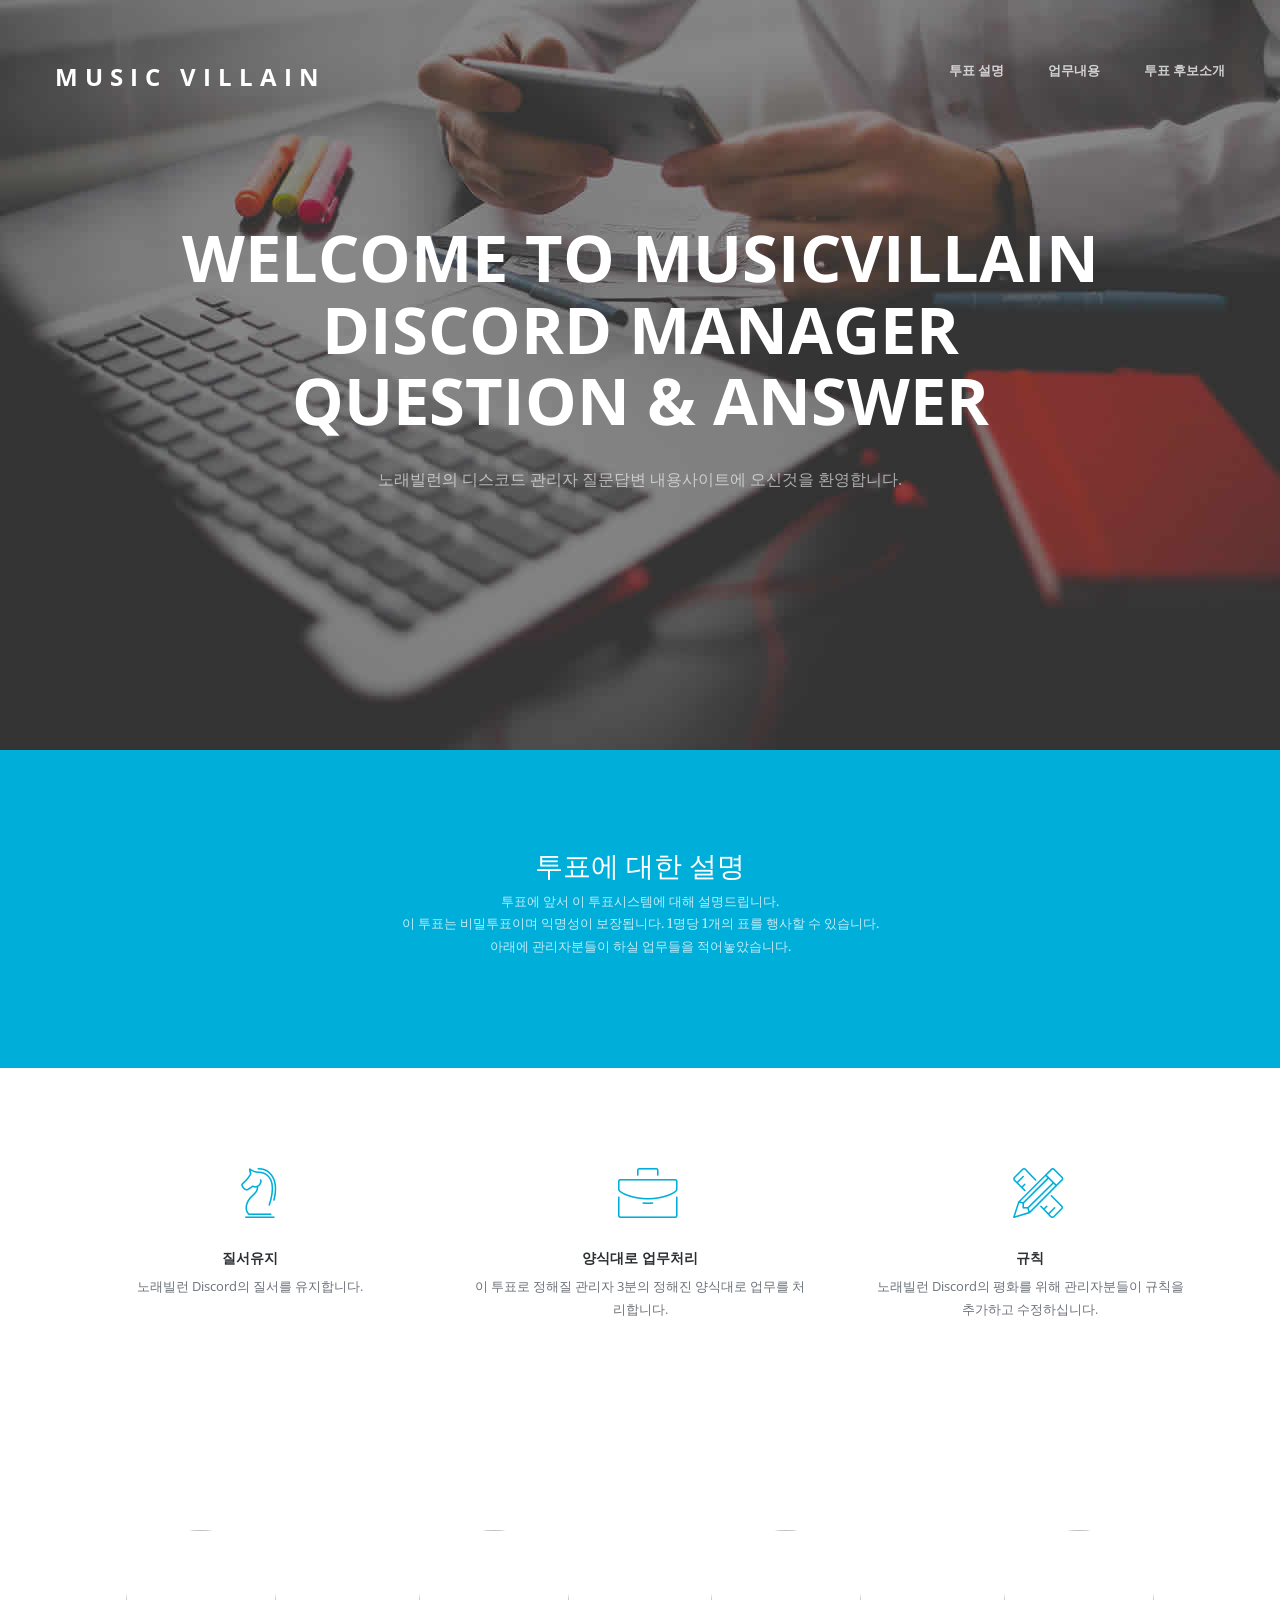
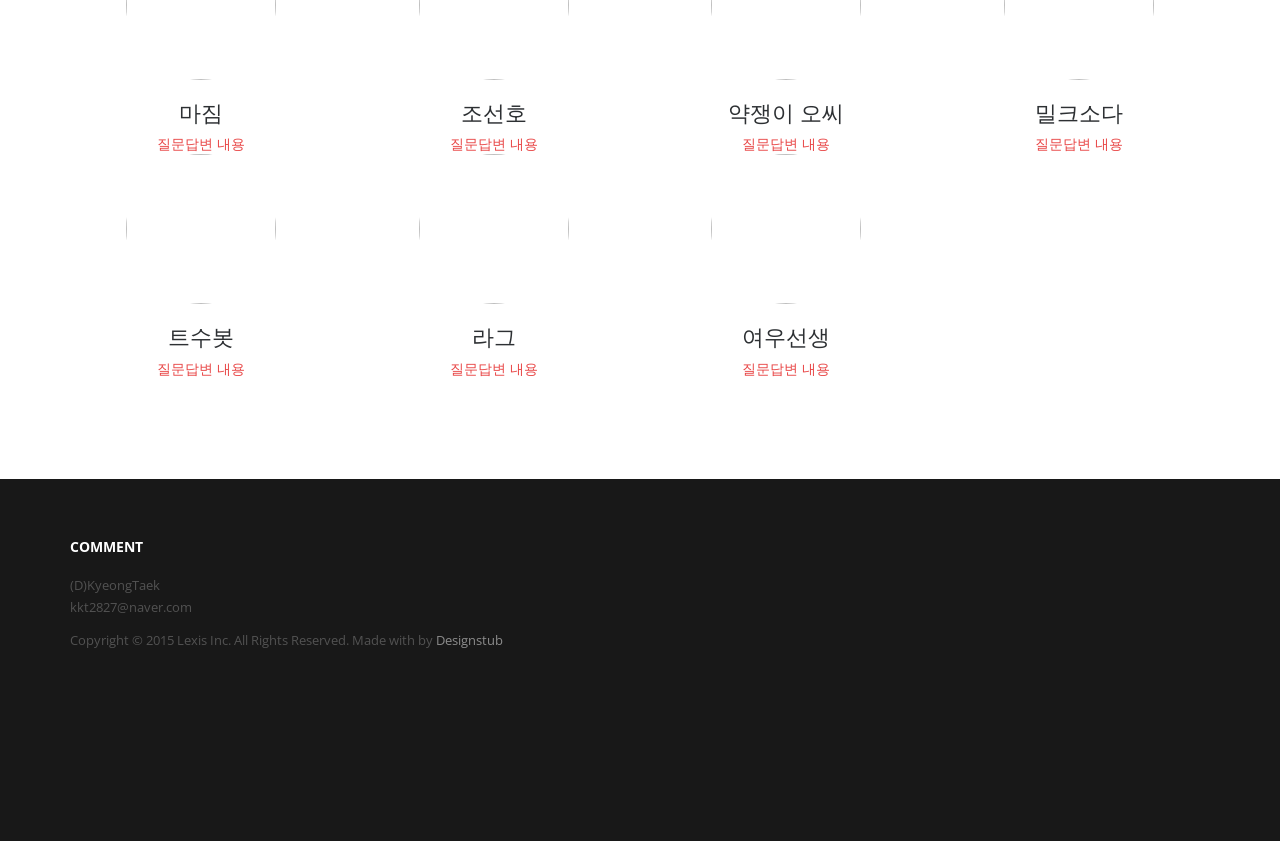
==== commit 85c7b883: "Update index.html" ====
--- a/index.html
+++ b/index.html
@@ -31,7 +31,6 @@
           <li><a href="#intro">투표 설명</a></li>
           <li><a href="#services">업무내용</a></li>
           <li><a href="#teams">투표 후보소개</a></li>
-          <li><a href="#testimonials">질문답변 내용</a></li>
         </ul>
       </nav>
       <a href="#" class="nav-toggle">Menu<span></span></a> </div>
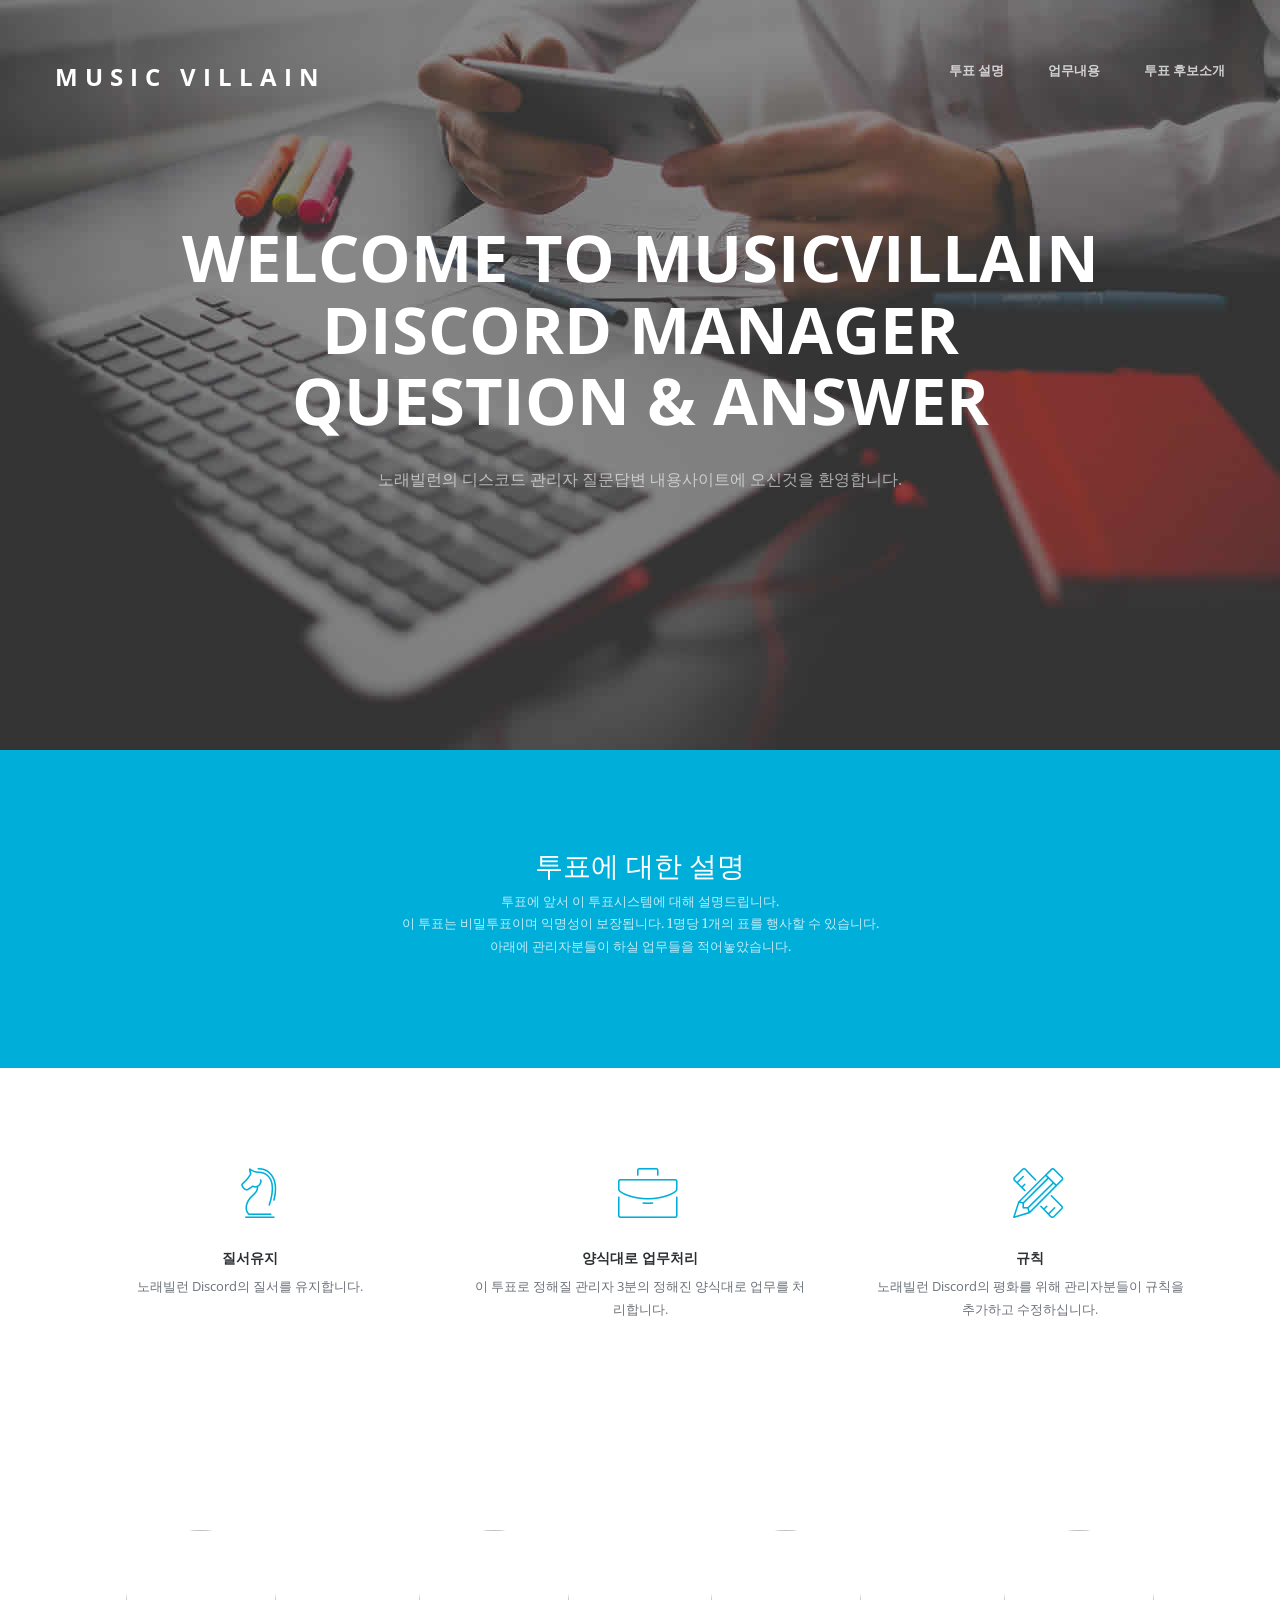
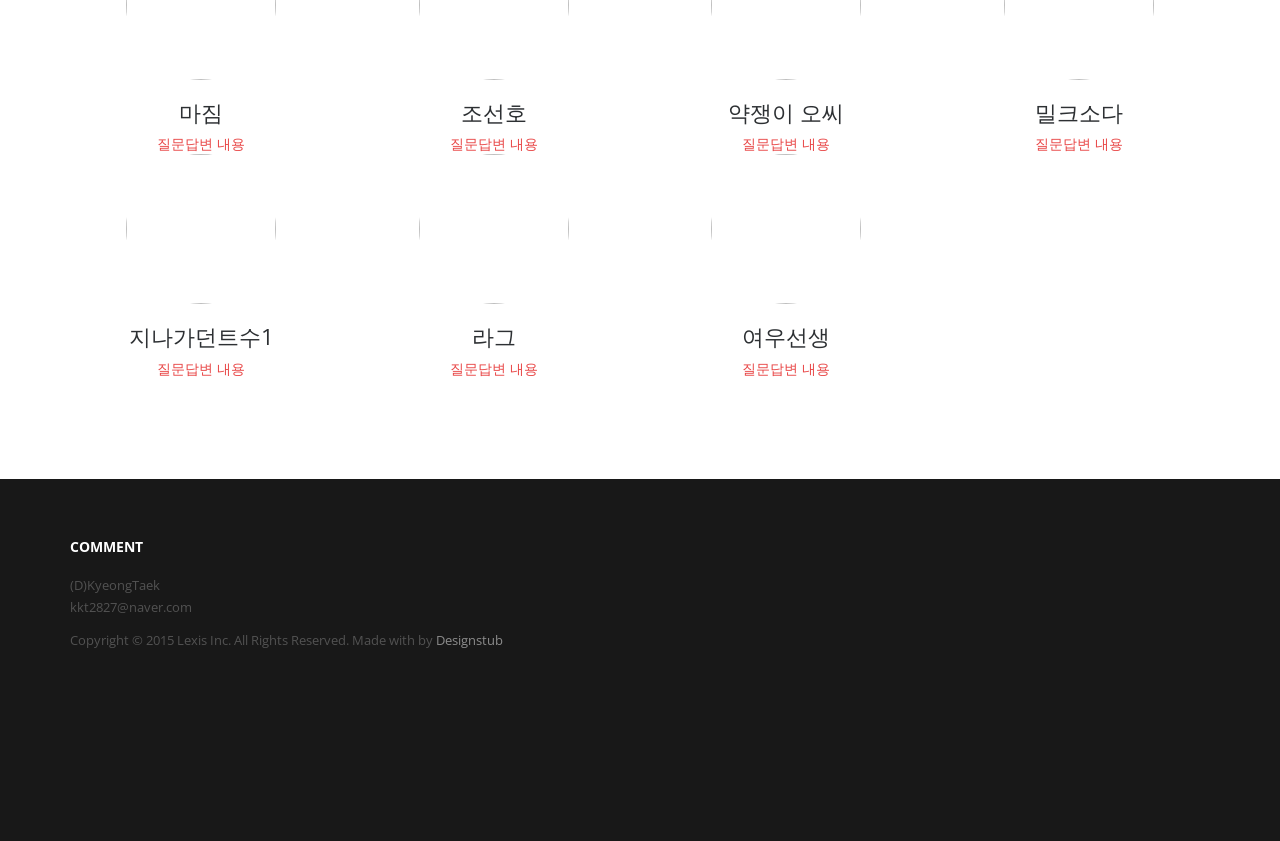
==== commit a532fbe2: "ver up" ====
--- a/index.html
+++ b/index.html
@@ -100,7 +100,7 @@
         <div class="person"><img src="https://cdn.discordapp.com/avatars/444483089255890986/7defffeaa46817078c4834fe0aba0049.png" alt="" class="img-responsive">
           <div class="person-content">
             <h4>마짐</h4>
-            <a href="secondpage/1.html" title="질문답변내용">질문답변 내용</a>         
+            <a href="secondpage/마짐.html" title="질문답변내용">질문답변 내용</a>         
           </div>
           
         </div>
@@ -109,36 +109,36 @@
         <div class="person"> <img src="https://discordapp.com/assets/6debd47ed13483642cf09e832ed0bc1b.png" alt="" class="img-responsive">
           <div class="person-content">
             <h4>조선호</h4>
-            <a href="secondpage/2.html" title="질문답변내용">질문답변 내용</a>       
-          </div>
-        
+            <a href="secondpage/조선호.html" title="질문답변내용">질문답변 내용</a>       
+          </div>
+        
+        </div>
+      </div>
+      <div class="col-md-3 col-sm-6">
+        <div class="person"> <img src="https://cdn.discordapp.com/avatars/385592160864436237/293cbbfc26baecbbe17f06e36985e903.png" alt="" class="img-responsive">
+          <div class="person-content">
+            <h4>약쟁이 오씨</h4>
+            <a href="secondpage/약쟁이오씨.html" title="질문답변내용">질문답변 내용</a>       
+            
+          </div>
+          
+        </div>
+      </div>
+      <div class="col-md-3 col-sm-6">
+        <div class="person"> <img src="https://cdn.discordapp.com/avatars/365772330443603968/54e21d60fb8e6999ab57fef4cc692b67.png" alt="" class="img-responsive">
+          <div class="person-content">
+            <h4>밀크소다</h4>
+            <a href="secondpage/밀크소다.html" title="질문답변내용">질문답변 내용</a>       
+            
+          </div>
+         
         </div>
       </div>
       <div class="col-md-3 col-sm-6">
         <div class="person"> <img src="https://cdn.discordapp.com/avatars/476412358101696536/4ddf57ca8fc08d1c02d477ddfb278a6c.png" alt="" class="img-responsive">
           <div class="person-content">
-            <h4>약쟁이 오씨</h4>
-            <a href="secondpage/3.html" title="질문답변내용">질문답변 내용</a>       
-            
-          </div>
-          
-        </div>
-      </div>
-      <div class="col-md-3 col-sm-6">
-        <div class="person"> <img src="https://cdn.discordapp.com/avatars/385592160864436237/293cbbfc26baecbbe17f06e36985e903.png" alt="" class="img-responsive">
-          <div class="person-content">
-            <h4>밀크소다</h4>
-            <a href="secondpage/4.html" title="질문답변내용">질문답변 내용</a>       
-            
-          </div>
-         
-        </div>
-      </div>
-      <div class="col-md-3 col-sm-6">
-        <div class="person"> <img src="https://cdn.discordapp.com/avatars/366670903360356354/c576afc7d3155df17135d854a3d86a6c.png" alt="" class="img-responsive">
-          <div class="person-content">
-            <h4>트수봇</h4>
-            <a href="secondpage/5.html" title="질문답변내용">질문답변 내용</a>       
+            <h4>지나가던트수1</h4>
+            <a href="secondpage/지나가던트수1.html" title="질문답변내용">질문답변 내용</a>       
       
             
           </div>
@@ -148,10 +148,10 @@
 
       </div>
       <div class="col-md-3 col-sm-6">
-        <div class="person"> <img src="https://cdn.discordapp.com/avatars/365772330443603968/54e21d60fb8e6999ab57fef4cc692b67.png" alt="" class="img-responsive">
+        <div class="person"> <img src="https://cdn.discordapp.com/avatars/366670903360356354/c576afc7d3155df17135d854a3d86a6c.png " alt="" class="img-responsive">
           <div class="person-content">
             <h4>라그</h4>
-            <a href="secondpage/6.html" title="질문답변내용">질문답변 내용</a>       
+            <a href="secondpage/라그.html" title="질문답변내용">질문답변 내용</a>       
           </div>
         
         </div>
@@ -160,7 +160,7 @@
         <div class="person"> <img src="https://cdn.discordapp.com/avatars/317327797783887883/41d209211568596652ea861015e640fe.png" alt="" class="img-responsive">
           <div class="person-content">
             <h4>여우선생</h4>
-            <a href="secondpage/7.html" title="질문답변내용">질문답변 내용</a>       
+            <a href="secondpage/여우선생.html" title="질문답변내용">질문답변 내용</a>       
           </div>
         
         </div>
